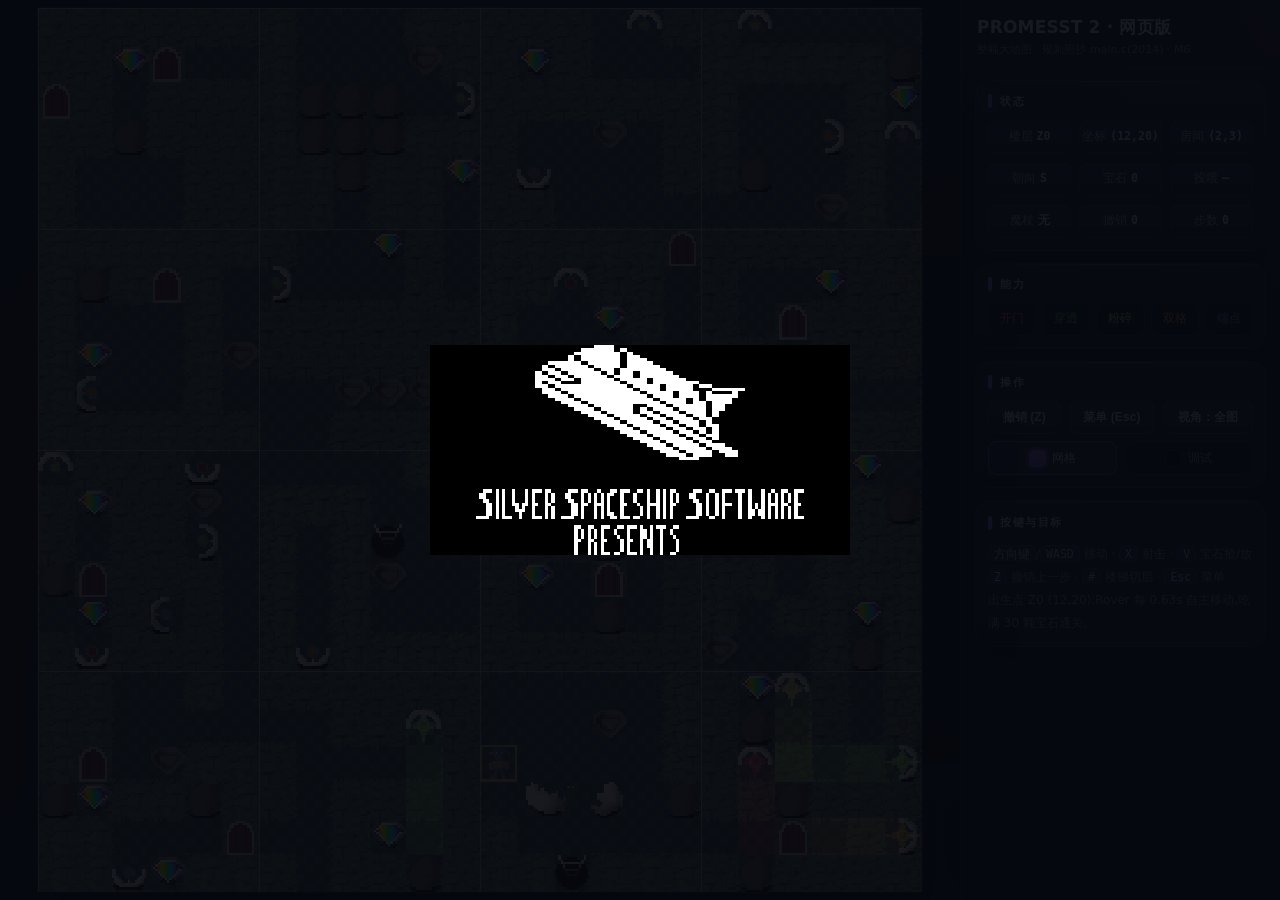
==== game/index.html @ 30b01cae "v0.11.11: 移除重复的入射光 HUD badge - 确认移动判定调试报告 06_debug.js 已输出"入射光(玩家格四向)"，index.html 中的 dbgLights badge " ====
<!doctype html>
<html lang="zh-CN">
  <head>
    <meta charset="UTF-8" />
    <meta name="viewport" content="width=device-width, initial-scale=1.0" />
    <title>PROMESST 2 · 网页版移植 — M6(Logo / 菜单 / 存档 / 结算)</title>
    <link rel="stylesheet" href="./css/main.css" />
  </head>
  <body>
    <div id="layout">
      <!-- ===================== 左:游戏画面 ===================== -->
      <main id="stage"><canvas id="cv"></canvas></main>

      <!-- ===================== 右:控制面板 ===================== -->
      <aside id="side">
        <div>
          <h1>PROMESST 2 · 网页版</h1>
          <div class="sub">整幅大地图 · 规则照抄 main.c(2014) · M6</div>
        </div>

        <div id="err"></div>

        <section class="panel" id="bar">
          <h2>状态</h2>
          <div class="rows">
            <span class="badge">楼层<b id="bz">Z0</b></span>
            <span class="badge">坐标<b id="bxy">(?, ?)</b></span>
            <span class="badge">房间<b id="broom">(?, ?)</b></span>
            <span class="badge">朝向<b id="bfacing">—</b></span>
            <span class="badge">宝石<b id="bcarry">00</b></span>
            <span class="badge">投喂<b id="bgems">00</b></span>
            <span class="badge">魔杖<b id="bwand">无</b></span>
            <span class="badge">撤销<b id="bund">0</b></span>
            <span class="badge">步数<b id="bsteps">0</b></span>
          </div>
        </section>

        <section class="panel">
          <h2>能力</h2>
          <div class="rows">
            <span class="lamps" id="lamps">
              <span class="lamp c0" data-c="0">开门</span>
              <span class="lamp c1" data-c="1">穿透</span>
              <span class="lamp c4" data-c="4">粉碎</span>
              <span class="lamp c3" data-c="3">双格</span>
              <span class="lamp c5" data-c="5">端点</span>
            </span>
          </div>
        </section>

        <section class="panel">
          <h2>操作</h2>
          <div class="rows">
            <button class="btn" id="btnUndo">撤销 (Z)</button>
            <button class="btn" id="btnMenu">菜单 (Esc)</button>
            <button class="btn" id="btnView">视角：全图</button>
          </div>
          <div class="rows" style="margin-top: 7px">
            <label class="chk"><input type="checkbox" id="ckGrid" checked />网格</label>
            <label class="chk"><input type="checkbox" id="ckDbg" />调试</label>
          </div>
        </section>

        <section class="panel" id="dbgrow" style="display: none">
          <h2>调试(仅验证玩法)</h2>
          <div class="rows">
            <button class="btn" id="dbgWand">获得30宝石</button>
            <button class="btn" id="dbgFeed">投喂30宝石 (看结局)</button>
            <label class="chk"><input type="checkbox" id="ckNoclip" />穿墙</label>
            <label class="chk">跳过开场<input type="checkbox" id="ckSkipBoot" /> </label>
            <label class="chk">闪烁<input type="checkbox" id="ckLightFlicker" checked /> </label>
            <label class="chk">
              帧率
              <select id="selFps">
                <option value="30">30 FPS</option>
                <option value="60" selected>60 FPS</option>
                <option value="90">90 FPS</option>
                <option value="120">120 FPS</option>
                <option value="240">240 FPS</option>
                <option value="360">360 FPS</option>
              </select>
            </label>
          </div>
          <div style="margin-top: 6px">
            <pre id="dbgMove">移动判定:—</pre>
            <div class="rows" style="margin-top: 5px">
              <button class="btn" id="dbgCopy">复制调试信息</button>
              <span class="badge" id="dbgCopyState">最近 3 次</span>
            </div>
          </div>
        </section>

        <section class="panel" id="info">
          <h2>按键与目标</h2>
          <kbd>方向键</kbd>/<kbd>WASD</kbd> 移动 · <kbd>X</kbd> 射击 · <kbd>V</kbd> 宝石拾/放<br />
          <kbd>Z</kbd> 撤销上一步 · <kbd>#</kbd> 楼梯切层 · <kbd>Esc</kbd> 菜单<br />
          出生点 Z0 (12,20);Rover 每 0.63s 自主移动,吃满 30 颗宝石通关。
        </section>
      </aside>
    </div>

    <!-- ================= 覆盖层 ================= -->
    <div class="screen" id="scrLogo">
      <img src="./assets/sss_logo.png" alt="logo" />
    </div>

    <div class="screen" id="scrMenu">
      <img class="title" src="./assets/title.png" alt="PROMESST 2" />
      <div class="menu" id="menuItems"></div>
      <div class="sub">↑/↓ 或 W/S 选择 · Enter/空格 确认 · Esc 返回游戏</div>
      <div class="sub note" id="menuNote"></div>
    </div>

    <div class="screen" id="scrCredits">
      <h2>CREDITS</h2>
      <div class="credits">
        <div class="role">GAME BY</div>
        <div class="name">SEAN BARRETT</div>
        <div class="role">ENDGAME ART BY</div>
        <div class="name">ORYX</div>
        <div class="role">TWIST CONCEPT ASSISTANCE</div>
        <div class="name">CASEY MURATORI</div>
        <div class="role">LINUX PORT BY</div>
        <div class="name">DAVID GOW</div>
        <div class="role">PLAYTEST BY</div>
        <div class="name">
          CASEY MURATORI &nbsp; ZACH SAMUELS<br />JONATHAN BLOW &nbsp; ERIN ROBINSON<br />ALEX
          MARTIN &nbsp; DAVE MOORE
        </div>
        <div class="role" style="margin-top: 14px">
          网页版移植 · 规则照抄 main.c(Sean Barrett, 2014)
        </div>
      </div>
      <button class="btn" id="btnCreditsBack">返回(Esc)</button>
    </div>

    <div class="screen" id="scrSlots">
      <h2>存档管理</h2>
      <div class="slots" id="slotList"></div>
      <div class="row">
        <button class="btn" id="btnExport">导出当前槽 JSON</button>
        <label class="btn" style="display: inline-block">
          导入 JSON
          <input
            type="file"
            id="fileImport"
            accept=".json,application/json"
            style="display: none"
          />
        </label>
        <button class="btn" id="btnSlotsBack">返回(Esc)</button>
      </div>
      <div class="sub" id="slotHint">自动存档写入“当前槽”;点“设为当前”后自动存档会写入该槽。</div>
    </div>

    <div class="screen" id="scrResult">
      <h2 id="resTitle">YOU WIN</h2>
      <div class="sub" id="resZaps">USED 0 ZAPS</div>
      <div class="sub" id="resFed">已喂宝石 30/30</div>
      <div class="row">
        <button class="btn" id="btnAgain">再玩一次</button>
        <button class="btn" id="btnResultMenu">回到标题</button>
      </div>
    </div>
    <script type="module" src="./js/00_main.js"></script>
  </body>
</html>
---- game/css/main.css ----
/* PROMESST 2 网页版移植 - CSS 总入口
   只由 index.html 引入本文件，其余样式按顺序 @import。 */

@import url("./00_base.css");
@import url("./01_layout.css");
@import url("./02_sidebar.css");
@import url("./03_screens.css");
@import url("./04_responsive.css");
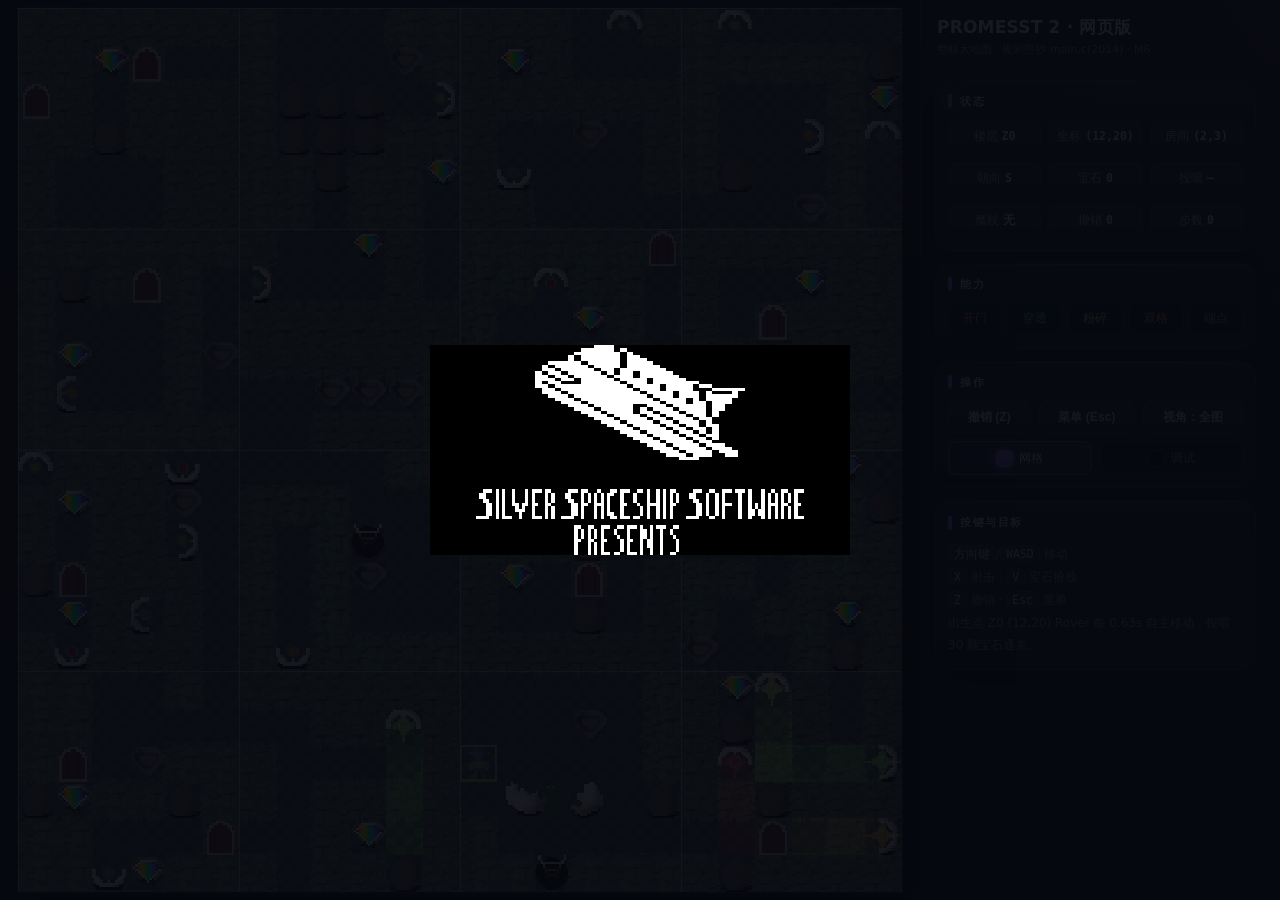
==== commit d0d5e852: "v0.11.13: 调试按钮改为蓄力进度触发 - "获得30宝石"和"投喂30宝石"改为多次点击蓄力，每次点击 +25 进度。 - 蓄力进度随时间衰减，速度约每秒 10 点；进度满 100 才触发原效" ====
--- a/game/index.html
+++ b/game/index.html
@@ -61,11 +61,19 @@
           </div>
         </section>
 
+        <section class="panel" id="info">
+          <h2>按键与目标</h2>
+          <kbd>方向键</kbd>/<kbd>WASD</kbd> 移动 <br />
+          <kbd>X</kbd> 射击 · <kbd>V</kbd> 宝石拾放 <br />
+          <kbd>Z</kbd> 撤销 · <kbd>Esc</kbd> 菜单 <br />
+          出生点 Z0 (12,20) Rover 每 0.63s 自主移动，投喂 30 颗宝石通关。
+        </section>
+
         <section class="panel" id="dbgrow" style="display: none">
           <h2>调试(仅验证玩法)</h2>
           <div class="rows">
-            <button class="btn" id="dbgWand">获得30宝石</button>
-            <button class="btn" id="dbgFeed">投喂30宝石 (看结局)</button>
+            <button class="btn charge" id="dbgWand">获得30宝石</button>
+            <button class="btn charge" id="dbgFeed">投喂30宝石 (看结局)</button>
             <label class="chk"><input type="checkbox" id="ckNoclip" />穿墙</label>
             <label class="chk">跳过开场<input type="checkbox" id="ckSkipBoot" /> </label>
             <label class="chk">闪烁<input type="checkbox" id="ckLightFlicker" checked /> </label>
@@ -88,13 +96,6 @@
               <span class="badge" id="dbgCopyState">最近 3 次</span>
             </div>
           </div>
-        </section>
-
-        <section class="panel" id="info">
-          <h2>按键与目标</h2>
-          <kbd>方向键</kbd>/<kbd>WASD</kbd> 移动 · <kbd>X</kbd> 射击 · <kbd>V</kbd> 宝石拾/放<br />
-          <kbd>Z</kbd> 撤销上一步 · <kbd>#</kbd> 楼梯切层 · <kbd>Esc</kbd> 菜单<br />
-          出生点 Z0 (12,20);Rover 每 0.63s 自主移动,吃满 30 颗宝石通关。
         </section>
       </aside>
     </div>
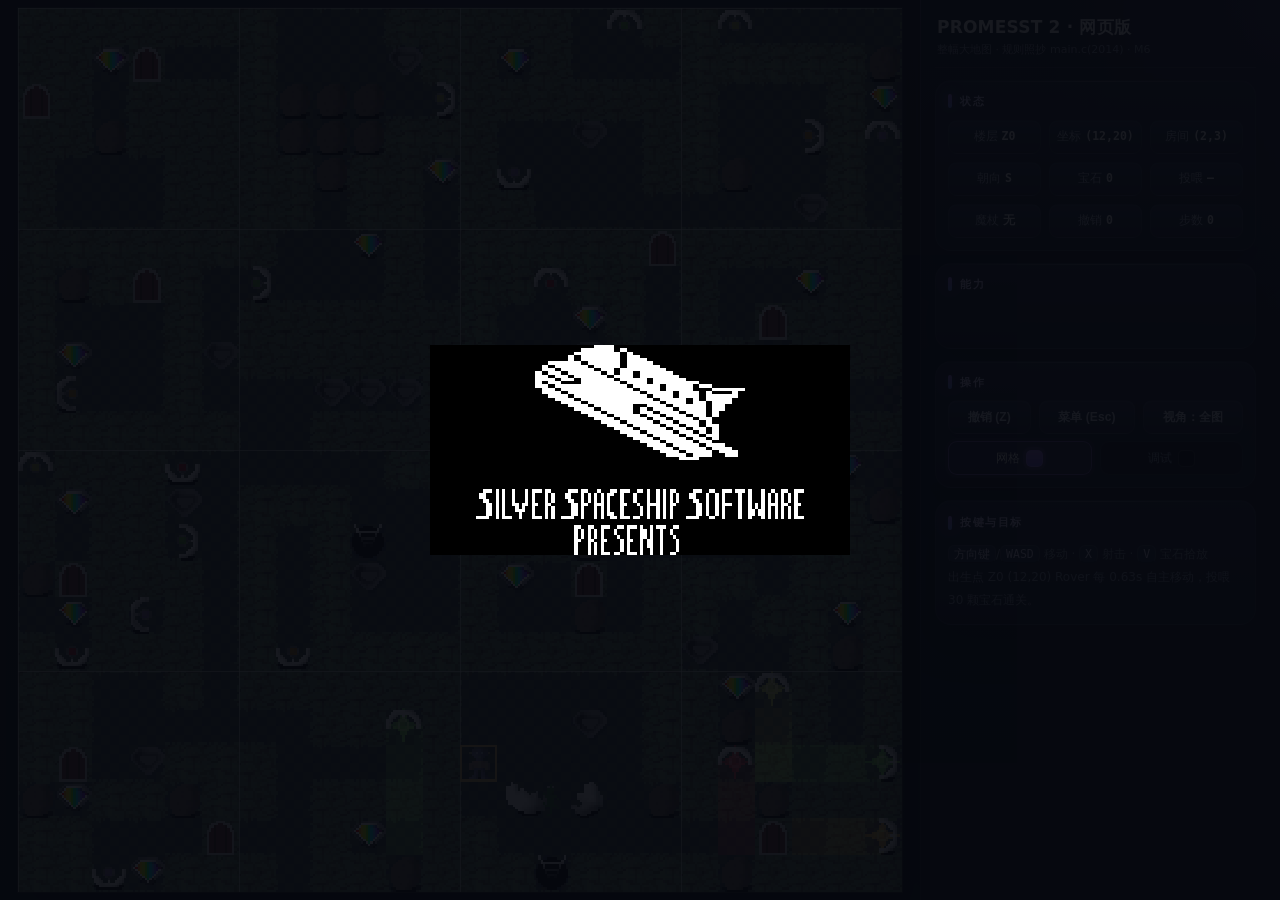
==== commit 1f5da1d4: "v0.11.15: 能力显示按原版改为逐步发现 - 参照原版 HUD L2294-2305:未照到且未使用过的能力不显示，但保留原网格占位。 - 第一次照到某色光时显示对应颜色名: 红、绿、黄、橙、紫" ====
--- a/game/index.html
+++ b/game/index.html
@@ -56,17 +56,9 @@
             <button class="btn" id="btnView">视角：全图</button>
           </div>
           <div class="rows" style="margin-top: 7px">
-            <label class="chk"><input type="checkbox" id="ckGrid" checked />网格</label>
-            <label class="chk"><input type="checkbox" id="ckDbg" />调试</label>
+            <label class="chk">网格<input type="checkbox" id="ckGrid" checked /></label>
+            <label class="chk">调试<input type="checkbox" id="ckDbg" /></label>
           </div>
-        </section>
-
-        <section class="panel" id="info">
-          <h2>按键与目标</h2>
-          <kbd>方向键</kbd>/<kbd>WASD</kbd> 移动 <br />
-          <kbd>X</kbd> 射击 · <kbd>V</kbd> 宝石拾放 <br />
-          <kbd>Z</kbd> 撤销 · <kbd>Esc</kbd> 菜单 <br />
-          出生点 Z0 (12,20) Rover 每 0.63s 自主移动，投喂 30 颗宝石通关。
         </section>
 
         <section class="panel" id="dbgrow" style="display: none">
@@ -74,8 +66,8 @@
           <div class="rows">
             <button class="btn charge" id="dbgWand">获得30宝石</button>
             <button class="btn charge" id="dbgFeed">投喂30宝石 (看结局)</button>
-            <label class="chk"><input type="checkbox" id="ckNoclip" />穿墙</label>
             <label class="chk">跳过开场<input type="checkbox" id="ckSkipBoot" /> </label>
+            <label class="chk">穿墙<input type="checkbox" id="ckNoclip" /></label>
             <label class="chk">闪烁<input type="checkbox" id="ckLightFlicker" checked /> </label>
             <label class="chk">
               帧率
@@ -96,6 +88,12 @@
               <span class="badge" id="dbgCopyState">最近 3 次</span>
             </div>
           </div>
+        </section>
+
+        <section class="panel" id="info">
+          <h2>按键与目标</h2>
+          <kbd>方向键</kbd>/<kbd>WASD</kbd> 移动 · <kbd>X</kbd> 射击 · <kbd>V</kbd> 宝石拾放 <br />
+          出生点 Z0 (12,20) Rover 每 0.63s 自主移动，投喂 30 颗宝石通关。
         </section>
       </aside>
     </div>
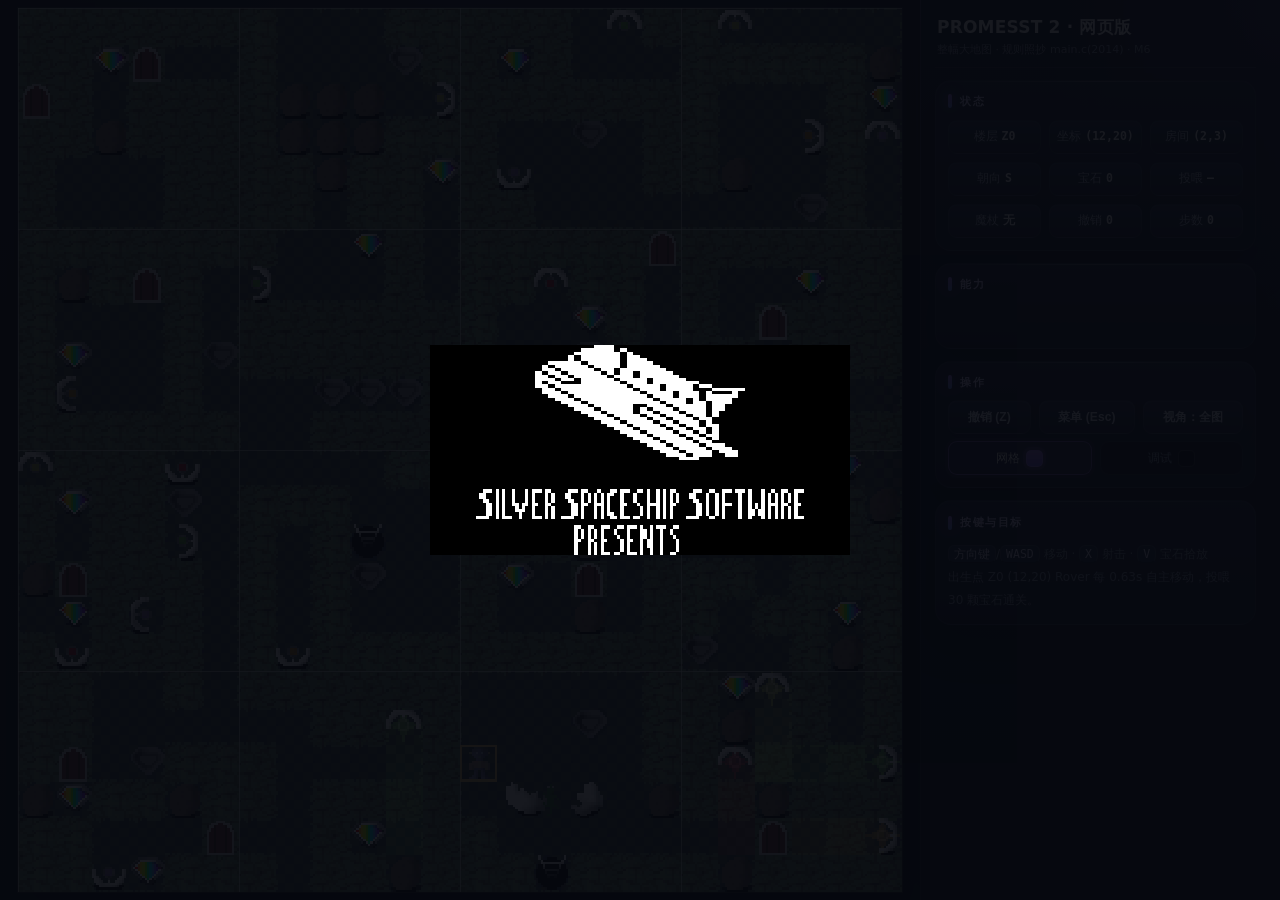
==== commit 60e2a2fe: "v0.11.16: 调试报告保存最近5次并支持翻页 - 调试报告保存数量从 3 次改为 5 次，dbgLog 按时间顺序保存。 - dbgMove 信息框只显示当前选中的单次报告，不再拼接多次日志。 " ====
--- a/game/index.html
+++ b/game/index.html
@@ -85,7 +85,11 @@
             <pre id="dbgMove">移动判定:—</pre>
             <div class="rows" style="margin-top: 5px">
               <button class="btn" id="dbgCopy">复制调试信息</button>
-              <span class="badge" id="dbgCopyState">最近 3 次</span>
+              <span class="badge dbg-nav" id="dbgNav">
+                <button class="dbg-nav-btn" id="dbgPrev" disabled>&lt;</button>
+                <b id="dbgIndex">0/0</b>
+                <button class="dbg-nav-btn" id="dbgNext" disabled>&gt;</button>
+              </span>
             </div>
           </div>
         </section>
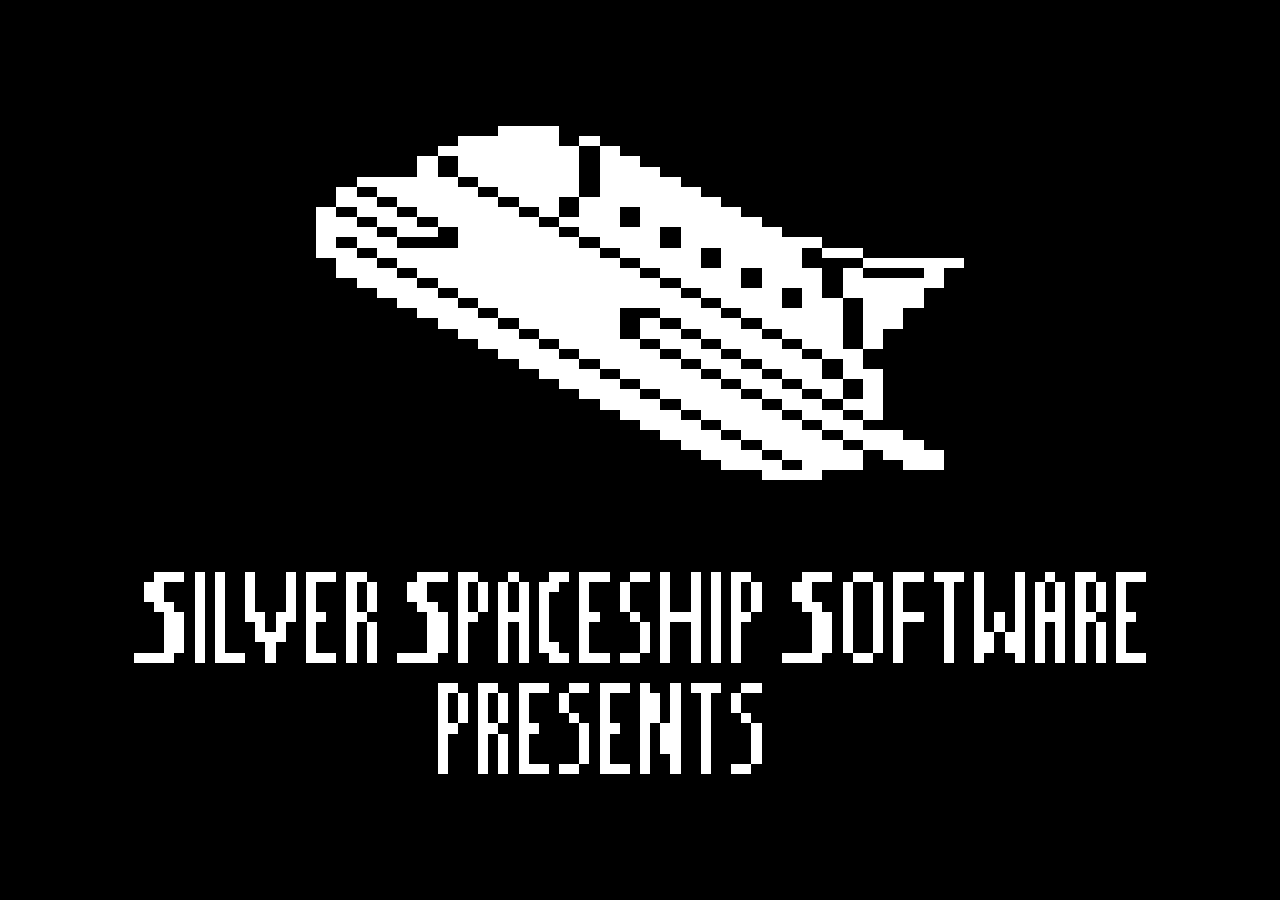
==== commit 58d1af1f: "v0.12.4: 修复刷新闪现画布并为 SSS 片头使用纯黑背景 1, 让 scrLogo 初始就带 on 类,CSS 加载后立即由固定覆盖层遮住画布和侧边栏,避免刷新时先看到游戏画面再弹 logo;" ====
--- a/game/index.html
+++ b/game/index.html
@@ -103,7 +103,7 @@
     </div>
 
     <!-- ================= 覆盖层 ================= -->
-    <div class="screen" id="scrLogo">
+    <div class="screen on" id="scrLogo">
       <img src="./assets/sss_logo.png" alt="logo" />
     </div>
 
